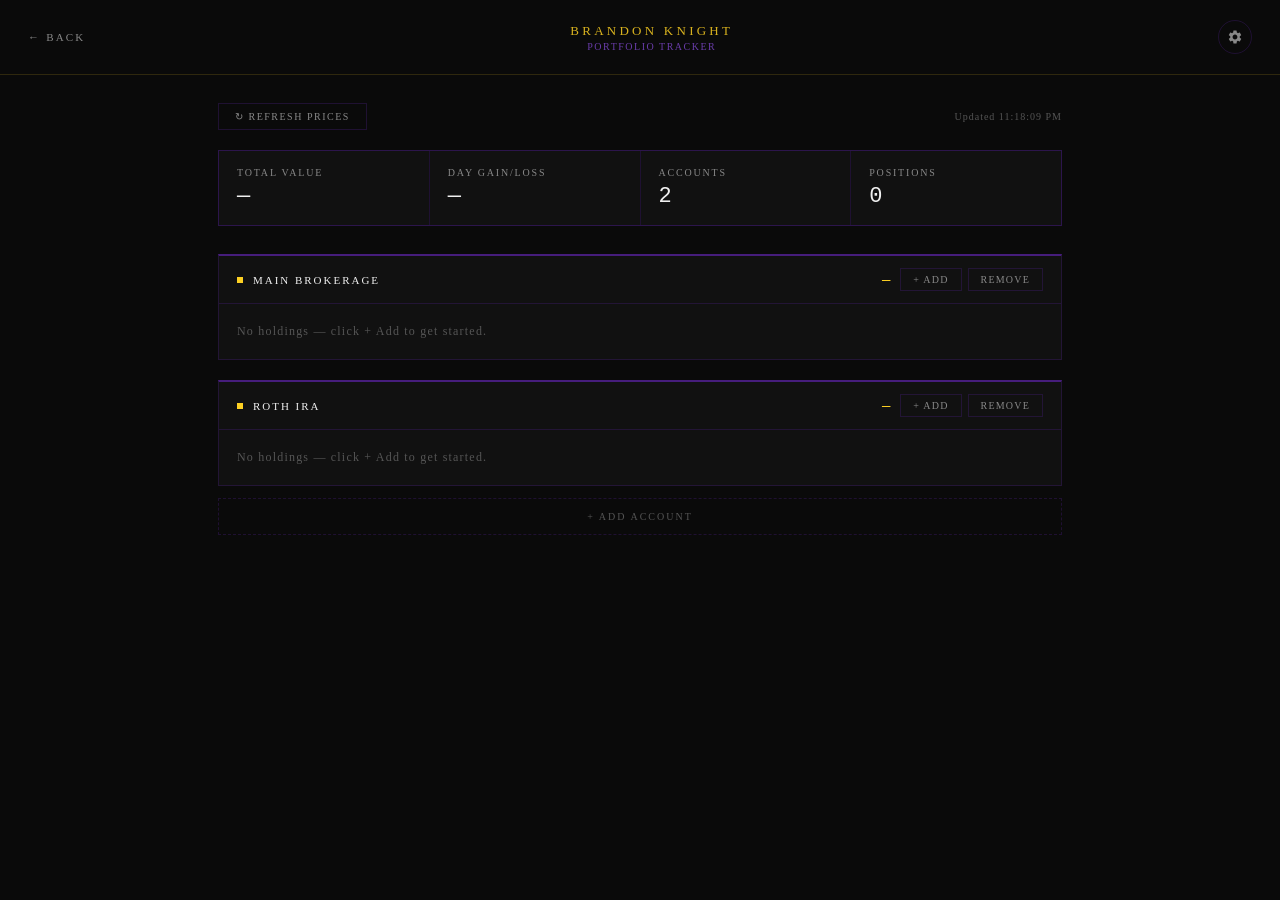
==== tracker.html @ bbe51d8a "Add tracker HTML" ====
<!DOCTYPE html>
<html lang="en" data-theme="dark">
<head>
  <meta charset="UTF-8" />
  <meta name="viewport" content="width=device-width, initial-scale=1.0" />
  <title>Portfolio Tracker — Brandon Knight</title>
  <style>
    :root {
      --gold: #FDD023;
      --purple: #461D7C;
      --purple-light: #6a3dab;
      --bg: #0a0a0a;
      --surface: #111111;
      --surface2: #1a1a1a;
      --border: rgba(70,29,124,0.35);
      --border-gold: rgba(253,208,35,0.15);
      --text: #f0f0f0;
      --text-muted: #888;
      --text-dim: #555;
      --pos: #4ade80;
      --neg: #f87171;
      --mono: 'Courier New', monospace;
    }
    [data-theme="light"] {
      --bg: #f5f3ee;
      --surface: #ffffff;
      --surface2: #ede9e0;
      --border: rgba(70,29,124,0.2);
      --border-gold: rgba(180,140,0,0.2);
      --text: #1a1a1a;
      --text-muted: #666;
      --text-dim: #aaa;
      --pos: #16a34a;
      --neg: #dc2626;
    }
    *, *::before, *::after { box-sizing: border-box; margin: 0; padding: 0; }
    body {
      background: var(--bg);
      color: var(--text);
      font-family: 'Georgia', serif;
      min-height: 100vh;
      padding: 0;
      transition: background 0.3s, color 0.3s;
    }

    /* ── Header ── */
    .site-header {
      display: flex;
      align-items: center;
      justify-content: space-between;
      padding: 20px 28px;
      border-bottom: 0.5px solid var(--border-gold);
      position: sticky;
      top: 0;
      background: var(--bg);
      z-index: 50;
    }
    .site-header a {
      font-size: 11px;
      letter-spacing: 0.2em;
      text-transform: uppercase;
      color: var(--text-muted);
      text-decoration: none;
      transition: color 0.2s;
    }
    .site-header a:hover { color: var(--gold); }
    .header-title {
      text-align: center;
    }
    .header-title h1 {
      font-size: 13px;
      font-weight: 400;
      letter-spacing: 0.25em;
      text-transform: uppercase;
      color: var(--gold);
      opacity: 0.85;
    }
    .header-title p {
      font-size: 10px;
      letter-spacing: 0.15em;
      text-transform: uppercase;
      color: var(--purple-light);
      margin-top: 2px;
    }
    .cog-btn {
      background: none;
      border: 0.5px solid var(--border);
      border-radius: 50%;
      width: 34px;
      height: 34px;
      display: flex;
      align-items: center;
      justify-content: center;
      cursor: pointer;
      color: var(--text-muted);
      transition: border-color 0.2s, color 0.2s, transform 0.4s;
    }
    .cog-btn:hover { border-color: var(--gold); color: var(--gold); transform: rotate(45deg); }
    .cog-btn svg { width: 16px; height: 16px; fill: currentColor; }

    /* ── Settings panel ── */
    .settings-overlay {
      display: none;
      position: fixed;
      inset: 0;
      z-index: 200;
    }
    .settings-overlay.open { display: block; }
    .settings-backdrop {
      position: absolute;
      inset: 0;
      background: rgba(0,0,0,0.5);
    }
    .settings-panel {
      position: absolute;
      top: 64px;
      right: 24px;
      width: 260px;
      background: var(--surface);
      border: 0.5px solid var(--border);
      border-top: 2px solid var(--purple);
      padding: 0;
      font-family: 'Georgia', serif;
    }
    .settings-panel-header {
      padding: 14px 18px 10px;
      border-bottom: 0.5px solid var(--border);
    }
    .settings-panel-header span {
      font-size: 10px;
      letter-spacing: 0.2em;
      text-transform: uppercase;
      color: var(--text-muted);
    }
    .settings-row {
      display: flex;
      align-items: center;
      justify-content: space-between;
      padding: 14px 18px;
      border-bottom: 0.5px solid var(--border);
    }
    .settings-row:last-child { border-bottom: none; }
    .settings-label {
      font-size: 12px;
      letter-spacing: 0.1em;
      text-transform: uppercase;
      color: var(--text-muted);
    }
    /* Toggle switch */
    .toggle { position: relative; width: 38px; height: 20px; }
    .toggle input { opacity: 0; width: 0; height: 0; }
    .toggle-track {
      position: absolute;
      inset: 0;
      background: var(--surface2);
      border: 0.5px solid var(--border);
      border-radius: 20px;
      cursor: pointer;
      transition: background 0.2s;
    }
    .toggle input:checked + .toggle-track { background: var(--purple); border-color: var(--purple); }
    .toggle-thumb {
      position: absolute;
      top: 3px;
      left: 3px;
      width: 14px;
      height: 14px;
      border-radius: 50%;
      background: var(--text-dim);
      transition: transform 0.2s, background 0.2s;
      pointer-events: none;
    }
    .toggle input:checked ~ .toggle-thumb { transform: translateX(18px); background: var(--gold); }

    /* ── Main content ── */
    .main { padding: 28px; max-width: 900px; margin: 0 auto; }

    /* Summary cards */
    .summary-grid {
      display: grid;
      grid-template-columns: repeat(auto-fit, minmax(140px, 1fr));
      gap: 1px;
      border: 0.5px solid var(--border);
      margin-bottom: 28px;
      background: var(--border);
    }
    .metric {
      background: var(--surface);
      padding: 16px 18px;
    }
    .metric-label {
      font-size: 10px;
      letter-spacing: 0.18em;
      text-transform: uppercase;
      color: var(--text-muted);
      margin-bottom: 6px;
    }
    .metric-value {
      font-size: 22px;
      font-weight: 400;
      color: var(--text);
      font-family: var(--mono);
      letter-spacing: -0.02em;
    }
    .metric-value.pos { color: var(--pos); }
    .metric-value.neg { color: var(--neg); }

    /* Accounts */
    .accounts { display: flex; flex-direction: column; gap: 20px; }
    .account-card {
      border: 0.5px solid var(--border);
      border-top: 2px solid var(--purple);
      background: var(--surface);
    }
    .account-header {
      display: flex;
      align-items: center;
      justify-content: space-between;
      padding: 12px 18px;
      border-bottom: 0.5px solid var(--border);
    }
    .account-name-wrap { display: flex; align-items: center; gap: 10px; }
    .account-dot { width: 6px; height: 6px; background: var(--gold); }
    .account-name {
      font-size: 11px;
      letter-spacing: 0.18em;
      text-transform: uppercase;
      color: var(--text);
    }
    .account-total {
      font-size: 14px;
      font-family: var(--mono);
      color: var(--gold);
    }
    .account-actions { display: flex; gap: 6px; }
    .btn-small {
      font-size: 10px;
      letter-spacing: 0.12em;
      text-transform: uppercase;
      padding: 5px 12px;
      cursor: pointer;
      border: 0.5px solid var(--border);
      background: transparent;
      color: var(--text-muted);
      font-family: 'Georgia', serif;
      transition: border-color 0.2s, color 0.2s;
    }
    .btn-small:hover { border-color: var(--gold); color: var(--gold); }
    .btn-small.danger:hover { border-color: var(--neg); color: var(--neg); }

    /* Table */
    .holdings-table { width: 100%; border-collapse: collapse; }
    .holdings-table th {
      font-size: 10px;
      letter-spacing: 0.15em;
      text-transform: uppercase;
      color: var(--text-dim);
      padding: 8px 18px;
      text-align: left;
      border-bottom: 0.5px solid var(--border);
      font-weight: 400;
    }
    .holdings-table th.r, .holdings-table td.r { text-align: right; }
    .holdings-table td {
      font-size: 13px;
      color: var(--text);
      padding: 10px 18px;
      border-bottom: 0.5px solid var(--border);
    }
    .holdings-table tr:last-child td { border-bottom: none; }
    .holdings-table tbody tr:hover td { background: var(--surface2); }
    .ticker {
      font-family: var(--mono);
      font-size: 13px;
      color: var(--gold);
      letter-spacing: 0.05em;
    }
    .price-mono { font-family: var(--mono); font-size: 13px; }
    .chg { font-size: 11px; font-family: var(--mono); }
    .chg.pos { color: var(--pos); }
    .chg.neg { color: var(--neg); }
    .del-row {
      font-size: 11px;
      color: var(--text-dim);
      cursor: pointer;
      padding: 2px 6px;
      border: none;
      background: transparent;
      font-family: var(--mono);
      transition: color 0.2s;
    }
    .del-row:hover { color: var(--neg); }
    .empty {
      padding: 20px 18px;
      font-size: 12px;
      letter-spacing: 0.1em;
      color: var(--text-dim);
    }

    /* Add account button */
    .add-account-btn {
      width: 100%;
      margin-top: 12px;
      padding: 12px;
      background: transparent;
      border: 0.5px dashed var(--border);
      color: var(--text-dim);
      font-size: 10px;
      letter-spacing: 0.2em;
      text-transform: uppercase;
      cursor: pointer;
      font-family: 'Georgia', serif;
      transition: border-color 0.2s, color 0.2s;
    }
    .add-account-btn:hover { border-color: var(--purple-light); color: var(--gold); }

    /* Refresh row */
    .toolbar {
      display: flex;
      align-items: center;
      justify-content: space-between;
      margin-bottom: 20px;
    }
    .refresh-btn {
      font-size: 10px;
      letter-spacing: 0.15em;
      text-transform: uppercase;
      padding: 7px 16px;
      cursor: pointer;
      border: 0.5px solid var(--border);
      background: transparent;
      color: var(--text-muted);
      font-family: 'Georgia', serif;
      transition: border-color 0.2s, color 0.2s;
    }
    .refresh-btn:hover { border-color: var(--gold); color: var(--gold); }
    .refresh-btn.spinning { animation: spin 1s linear infinite; }
    @keyframes spin { to { transform: rotate(360deg); } }
    .last-updated {
      font-size: 10px;
      letter-spacing: 0.1em;
      color: var(--text-dim);
    }

    /* Modal */
    .modal-bg {
      display: none;
      position: fixed;
      inset: 0;
      background: rgba(0,0,0,0.6);
      z-index: 300;
      align-items: center;
      justify-content: center;
    }
    .modal-bg.open { display: flex; }
    .modal {
      background: var(--surface);
      border: 0.5px solid var(--border);
      border-top: 2px solid var(--purple);
      padding: 24px;
      width: 300px;
      max-width: 95vw;
      font-family: 'Georgia', serif;
    }
    .modal h3 {
      font-size: 11px;
      letter-spacing: 0.2em;
      text-transform: uppercase;
      color: var(--gold);
      margin-bottom: 18px;
      font-weight: 400;
    }
    .modal label {
      font-size: 10px;
      letter-spacing: 0.15em;
      text-transform: uppercase;
      color: var(--text-muted);
      display: block;
      margin-bottom: 5px;
      margin-top: 12px;
    }
    .modal input {
      width: 100%;
      padding: 8px 10px;
      font-size: 13px;
      background: var(--surface2);
      border: 0.5px solid var(--border);
      color: var(--text);
      font-family: var(--mono);
      outline: none;
    }
    .modal input:focus { border-color: var(--purple-light); }
    .error-msg { font-size: 11px; color: var(--neg); margin-top: 8px; min-height: 15px; }
    .modal-btns { display: flex; gap: 8px; margin-top: 18px; }
    .modal-btns button {
      flex: 1;
      padding: 9px;
      font-size: 10px;
      letter-spacing: 0.15em;
      text-transform: uppercase;
      cursor: pointer;
      font-family: 'Georgia', serif;
      border: 0.5px solid var(--border);
    }
    .modal-btns .save { background: var(--purple); color: var(--gold); border-color: var(--purple); }
    .modal-btns .save:hover { background: var(--purple-light); }
    .modal-btns .cancel { background: transparent; color: var(--text-muted); }
    .modal-btns .cancel:hover { border-color: var(--text-muted); color: var(--text); }

    .loading-price { color: var(--text-dim); font-size: 11px; font-family: var(--mono); }
  </style>
</head>
<body>

  <header class="site-header">
    <a href="index.html">← Back</a>
    <div class="header-title">
      <h1>Brandon Knight</h1>
      <p>Portfolio Tracker</p>
    </div>
    <button class="cog-btn" id="cogBtn" aria-label="Settings">
      <svg viewBox="0 0 24 24" xmlns="http://www.w3.org/2000/svg">
        <path d="M19.14 12.94c.04-.3.06-.61.06-.94s-.02-.64-.07-.94l2.03-1.58a.49.49 0 0 0 .12-.61l-1.92-3.32a.49.49 0 0 0-.59-.22l-2.39.96a6.97 6.97 0 0 0-1.62-.94l-.36-2.54a.484.484 0 0 0-.48-.41h-3.84c-.24 0-.43.17-.47.41l-.36 2.54c-.59.24-1.13.57-1.62.94l-2.39-.96a.48.48 0 0 0-.59.22L2.74 8.87a.47.47 0 0 0 .12.61l2.03 1.58c-.05.3-.07.62-.07.94s.02.64.07.94l-2.03 1.58a.47.47 0 0 0-.12.61l1.92 3.32c.12.22.37.29.59.22l2.39-.96c.5.37 1.03.7 1.62.94l.36 2.54c.05.24.24.41.48.41h3.84c.24 0 .44-.17.47-.41l.36-2.54c.59-.24 1.13-.57 1.62-.94l2.39.96c.22.08.47 0 .59-.22l1.92-3.32a.47.47 0 0 0-.12-.61l-2.01-1.58zM12 15.6c-1.98 0-3.6-1.62-3.6-3.6s1.62-3.6 3.6-3.6 3.6 1.62 3.6 3.6-1.62 3.6-3.6 3.6z"/>
      </svg>
    </button>
  </header>

  <!-- Settings panel -->
  <div class="settings-overlay" id="settingsOverlay">
    <div class="settings-backdrop" id="settingsBackdrop"></div>
    <div class="settings-panel">
      <div class="settings-panel-header"><span>Settings</span></div>
      <div class="settings-row">
        <span class="settings-label">Light Mode</span>
        <label class="toggle">
          <input type="checkbox" id="themeToggle" />
          <div class="toggle-track"></div>
          <div class="toggle-thumb"></div>
        </label>
      </div>
    </div>
  </div>

  <main class="main">
    <div class="toolbar">
      <button class="refresh-btn" id="refreshBtn" onclick="refreshAll()">↻ Refresh prices</button>
      <span class="last-updated" id="lastUpdated"></span>
    </div>

    <div class="summary-grid">
      <div class="metric"><div class="metric-label">Total value</div><div class="metric-value" id="totalVal">—</div></div>
      <div class="metric"><div class="metric-label">Day gain/loss</div><div class="metric-value" id="dayGain">—</div></div>
      <div class="metric"><div class="metric-label">Accounts</div><div class="metric-value" id="acctCount">0</div></div>
      <div class="metric"><div class="metric-label">Positions</div><div class="metric-value" id="posCount">0</div></div>
    </div>

    <div class="accounts" id="accountsList"></div>
    <button class="add-account-btn" onclick="openAddAccount()">+ Add Account</button>
  </main>

  <!-- Stock modal -->
  <div class="modal-bg" id="stockModal">
    <div class="modal">
      <h3>Add Holding</h3>
      <label>Ticker symbol</label>
      <input id="mTicker" placeholder="AAPL" style="text-transform:uppercase" />
      <label>Shares</label>
      <input id="mShares" type="number" placeholder="10" min="0.0001" step="any" />
      <label>Cost basis per share (optional)</label>
      <input id="mCost" type="number" placeholder="150.00" min="0" step="any" />
      <div class="error-msg" id="modalError"></div>
      <div class="modal-btns">
        <button class="cancel" onclick="closeModal()">Cancel</button>
        <button class="save" onclick="saveHolding()">Add</button>
      </div>
    </div>
  </div>

  <!-- Account modal -->
  <div class="modal-bg" id="accountModal">
    <div class="modal">
      <h3>Add Account</h3>
      <label>Account name</label>
      <input id="aName" placeholder="Roth IRA, Fidelity..." />
      <div class="error-msg" id="accountError"></div>
      <div class="modal-btns">
        <button class="cancel" onclick="closeAccountModal()">Cancel</button>
        <button class="save" onclick="saveAccount()">Create</button>
      </div>
    </div>
  </div>

  <script>
    let state = { accounts: [], prices: {}, lastUpdated: null };
    let currentAccountId = null;

    function loadState() {
      try { const s = localStorage.getItem('bk_ptstate'); if (s) state = JSON.parse(s); } catch(e) {}
      if (!state.accounts || !state.accounts.length) {
        state = { accounts: [
          { id: 'acct1', name: 'Main Brokerage', holdings: [] },
          { id: 'acct2', name: 'Roth IRA', holdings: [] }
        ], prices: {}, lastUpdated: null };
      }
    }

    function saveState() { try { localStorage.setItem('bk_ptstate', JSON.stringify(state)); } catch(e) {} }

    function fmt(n) { return n == null ? '—' : '$' + n.toLocaleString('en-US', {minimumFractionDigits:2,maximumFractionDigits:2}); }
    function fmtChg(n) { return n == null ? '' : (n >= 0 ? '+' : '') + n.toFixed(2) + '%'; }

    async function fetchPrice(ticker) {
      try {
        const url = `https://query1.finance.yahoo.com/v8/finance/chart/${ticker}?interval=1d&range=2d`;
        const r = await fetch(`https://api.allorigins.win/raw?url=${encodeURIComponent(url)}`);
        const d = await r.json();
        const meta = d?.chart?.result?.[0]?.meta;
        if (!meta) return null;
        const price = meta.regularMarketPrice;
        const prev = meta.chartPreviousClose || meta.previousClose;
        const chgPct = prev ? ((price - prev) / prev) * 100 : null;
        return { price, chgPct };
      } catch(e) { return null; }
    }

    async function refreshAll() {
      const btn = document.getElementById('refreshBtn');
      btn.classList.add('spinning'); btn.disabled = true;
      const tickers = [...new Set(state.accounts.flatMap(a => a.holdings.map(h => h.ticker)))];
      const results = await Promise.all(tickers.map(t => fetchPrice(t).then(r => [t, r])));
      results.forEach(([t, r]) => { if (r) state.prices[t] = r; });
      state.lastUpdated = new Date().toLocaleTimeString();
      saveState(); render();
      btn.classList.remove('spinning'); btn.disabled = false;
    }

    function render() {
      const list = document.getElementById('accountsList');
      list.innerHTML = '';
      let totalVal = 0, totalDayGain = 0, totalPos = 0, hasPrices = false;

      state.accounts.forEach(acct => {
        let acctVal = 0;
        const rows = acct.holdings.map((h, hi) => {
          const p = state.prices[h.ticker];
          const price = p?.price;
          const chgPct = p?.chgPct;
          const val = price != null ? price * h.shares : null;
          if (val != null) { acctVal += val; hasPrices = true; }
          const dayChg = (price != null && chgPct != null) ? (price - price / (1 + chgPct/100)) * h.shares : null;
          if (dayChg != null) totalDayGain += dayChg;
          totalPos++;
          const priceCell = price != null
            ? `<span class="price-mono">${fmt(price)}</span> <span class="chg ${chgPct >= 0 ? 'pos':'neg'}">${fmtChg(chgPct)}</span>`
            : `<span class="loading-price">fetching...</span>`;
          return `<tr>
            <td><span class="ticker">${h.ticker}</span></td>
            <td class="r">${h.shares.toLocaleString('en-US',{maximumFractionDigits:4})}</td>
            <td class="r">${priceCell}</td>
            <td class="r price-mono">${val != null ? fmt(val) : '—'}</td>
            <td class="r price-mono">${h.costBasis ? fmt(h.costBasis * h.shares) : '—'}</td>
            <td class="r"><button class="del-row" onclick="deleteHolding('${acct.id}',${hi})">×</button></td>
          </tr>`;
        }).join('');

        totalVal += acctVal;
        list.innerHTML += `<div class="account-card">
          <div class="account-header">
            <div class="account-name-wrap">
              <div class="account-dot"></div>
              <span class="account-name">${acct.name}</span>
            </div>
            <div style="display:flex;align-items:center;gap:10px">
              <span class="account-total">${acctVal ? fmt(acctVal) : '—'}</span>
              <div class="account-actions">
                <button class="btn-small" onclick="openAddStock('${acct.id}')">+ Add</button>
                <button class="btn-small danger" onclick="deleteAccount('${acct.id}')">Remove</button>
              </div>
            </div>
          </div>
          ${acct.holdings.length ? `<table class="holdings-table">
            <thead><tr>
              <th>Ticker</th><th class="r">Shares</th><th class="r">Price</th><th class="r">Market value</th><th class="r">Cost basis</th><th class="r"></th>
            </tr></thead>
            <tbody>${rows}</tbody>
          </table>` : `<div class="empty">No holdings — click + Add to get started.</div>`}
        </div>`;
      });

      document.getElementById('totalVal').textContent = hasPrices ? fmt(totalVal) : '—';
      const dg = document.getElementById('dayGain');
      if (hasPrices) {
        dg.textContent = (totalDayGain >= 0 ? '+' : '') + fmt(totalDayGain);
        dg.className = 'metric-value ' + (totalDayGain >= 0 ? 'pos' : 'neg');
      } else { dg.textContent = '—'; dg.className = 'metric-value'; }
      document.getElementById('acctCount').textContent = state.accounts.length;
      document.getElementById('posCount').textContent = totalPos;
      if (state.lastUpdated) document.getElementById('lastUpdated').textContent = 'Updated ' + state.lastUpdated;
    }

    function openAddStock(acctId) {
      currentAccountId = acctId;
      ['mTicker','mShares','mCost'].forEach(id => document.getElementById(id).value = '');
      document.getElementById('modalError').textContent = '';
      document.getElementById('stockModal').classList.add('open');
      setTimeout(() => document.getElementById('mTicker').focus(), 50);
    }
    function closeModal() { document.getElementById('stockModal').classList.remove('open'); }

    async function saveHolding() {
      const ticker = document.getElementById('mTicker').value.trim().toUpperCase();
      const shares = parseFloat(document.getElementById('mShares').value);
      const cost = parseFloat(document.getElementById('mCost').value) || null;
      const err = document.getElementById('modalError');
      if (!ticker) { err.textContent = 'Enter a ticker symbol.'; return; }
      if (!shares || shares <= 0) { err.textContent = 'Enter a valid share count.'; return; }
      err.textContent = 'Fetching price...';
      const p = await fetchPrice(ticker);
      if (!p) { err.textContent = `Could not find "${ticker}". Check the symbol.`; return; }
      state.prices[ticker] = p;
      const acct = state.accounts.find(a => a.id === currentAccountId);
      const existing = acct.holdings.find(h => h.ticker === ticker);
      if (existing) {
        const newTotal = existing.shares + shares;
        if (cost && existing.costBasis) existing.costBasis = (existing.costBasis * existing.shares + cost * shares) / newTotal;
        existing.shares = newTotal;
      } else {
        acct.holdings.push({ ticker, shares, costBasis: cost });
      }
      saveState(); render(); closeModal();
    }

    function deleteHolding(acctId, idx) {
      state.accounts.find(a => a.id === acctId).holdings.splice(idx, 1);
      saveState(); render();
    }
    function deleteAccount(acctId) {
      if (!confirm('Remove this account and all holdings?')) return;
      state.accounts = state.accounts.filter(a => a.id !== acctId);
      saveState(); render();
    }

    function openAddAccount() {
      document.getElementById('aName').value = '';
      document.getElementById('accountError').textContent = '';
      document.getElementById('accountModal').classList.add('open');
      setTimeout(() => document.getElementById('aName').focus(), 50);
    }
    function closeAccountModal() { document.getElementById('accountModal').classList.remove('open'); }
    function saveAccount() {
      const name = document.getElementById('aName').value.trim();
      if (!name) { document.getElementById('accountError').textContent = 'Enter an account name.'; return; }
      state.accounts.push({ id: 'acct_' + Date.now(), name, holdings: [] });
      saveState(); render(); closeAccountModal();
    }

    // Modals close on backdrop click
    document.getElementById('stockModal').addEventListener('click', e => { if (e.target === e.currentTarget) closeModal(); });
    document.getElementById('accountModal').addEventListener('click', e => { if (e.target === e.currentTarget) closeAccountModal(); });

    // Settings
    const cogBtn = document.getElementById('cogBtn');
    const overlay = document.getElementById('settingsOverlay');
    const backdrop = document.getElementById('settingsBackdrop');
    const themeToggle = document.getElementById('themeToggle');

    cogBtn.addEventListener('click', () => overlay.classList.toggle('open'));
    backdrop.addEventListener('click', () => overlay.classList.remove('open'));

    themeToggle.addEventListener('change', () => {
      const theme = themeToggle.checked ? 'light' : 'dark';
      document.documentElement.setAttribute('data-theme', theme);
      localStorage.setItem('bk_theme', theme);
    });

    // Load saved theme
    const savedTheme = localStorage.getItem('bk_theme') || 'dark';
    document.documentElement.setAttribute('data-theme', savedTheme);
    if (savedTheme === 'light') themeToggle.checked = true;

    loadState();
    render();
    refreshAll();
    setInterval(refreshAll, 60000);
  </script>
</body>
</html>
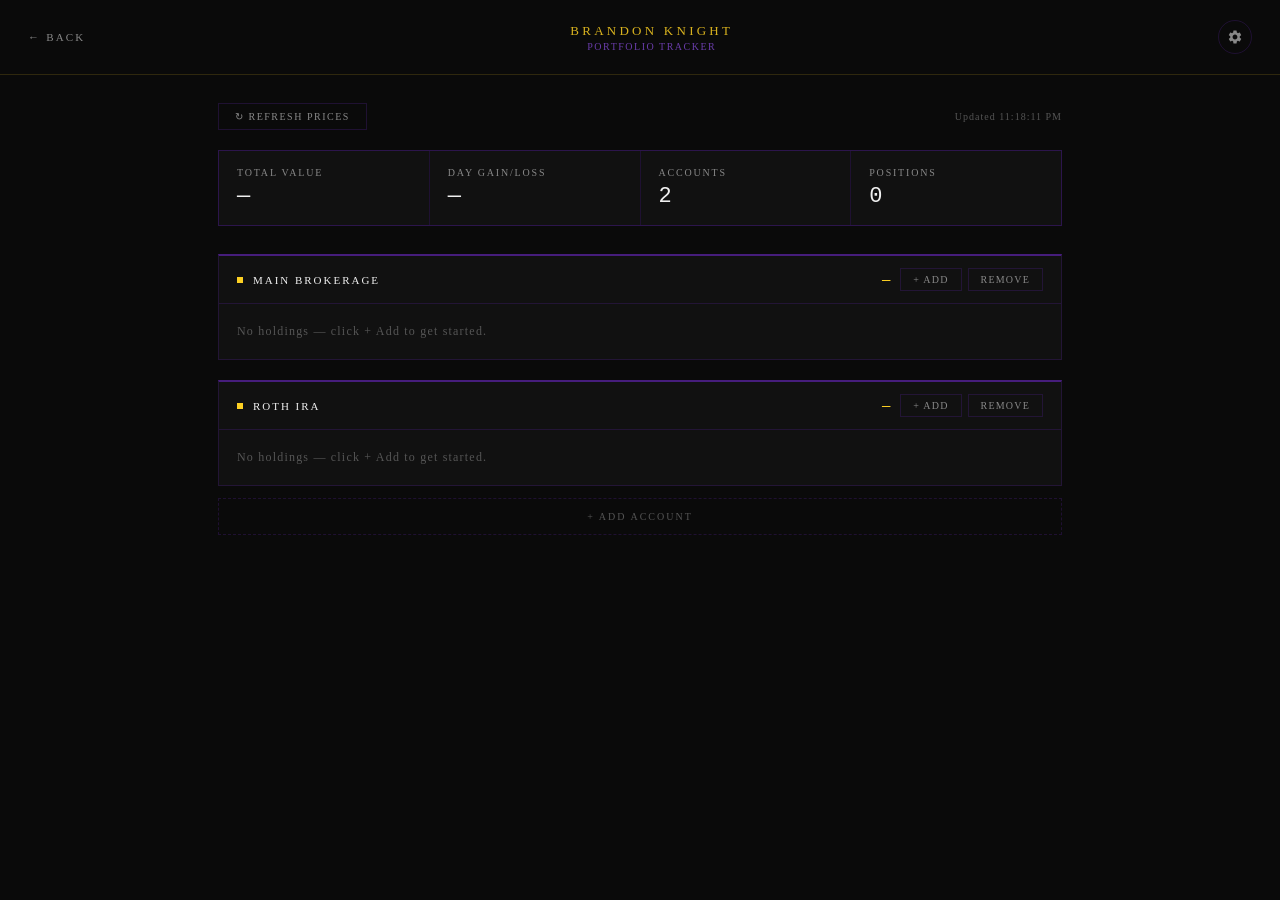
==== commit dc38a0de: "Update Back link to point to GitHub profile" ====
--- a/tracker.html
+++ b/tracker.html
@@ -413,7 +413,7 @@
 <body>
 
   <header class="site-header">
-    <a href="index.html">← Back</a>
+    <a href="https://github.com/brandonkn1ght">← Back</a>
     <div class="header-title">
       <h1>Brandon Knight</h1>
       <p>Portfolio Tracker</p>
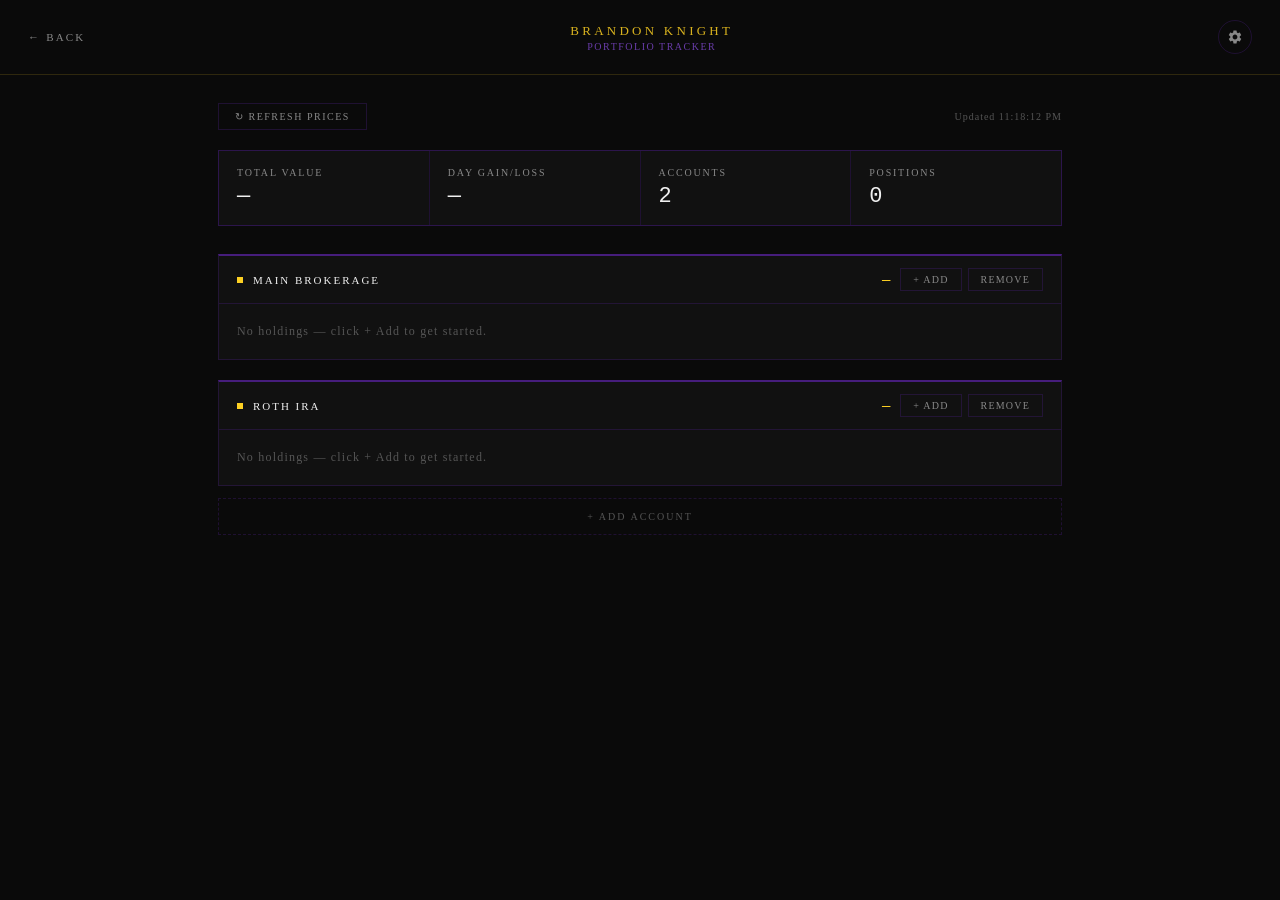
==== commit 7a70d74b: "Update back link to personal website" ====
--- a/tracker.html
+++ b/tracker.html
@@ -413,7 +413,7 @@
 <body>
 
   <header class="site-header">
-    <a href="https://github.com/brandonkn1ght">← Back</a>
+    <a href="https://brandon-knight.com">← Back</a>
     <div class="header-title">
       <h1>Brandon Knight</h1>
       <p>Portfolio Tracker</p>
